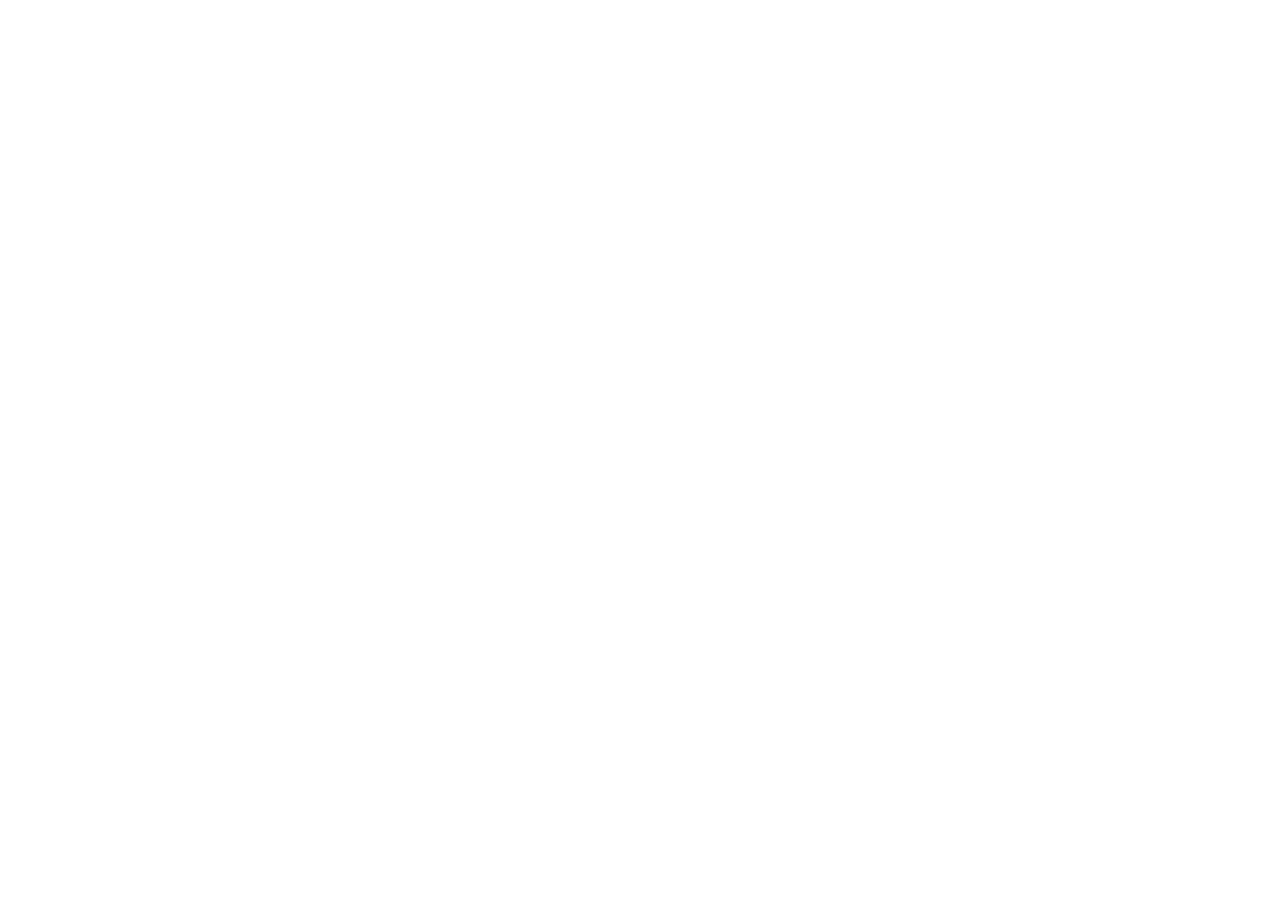
==== recipes/bakedPotatoSoup.html @ 26e306ea "feat : finished the home page html and added images" ====
<!DOCTYPE html>
<html lang="en">
  <head>
    <meta charset="UTF-8" />
    <meta http-equiv="X-UA-Compatible" content="IE=edge" />
    <meta name="viewport" content="width=device-width, initial-scale=1.0" />
    <title>Baked Potato Soup</title>
  </head>
  <body></body>
</html>
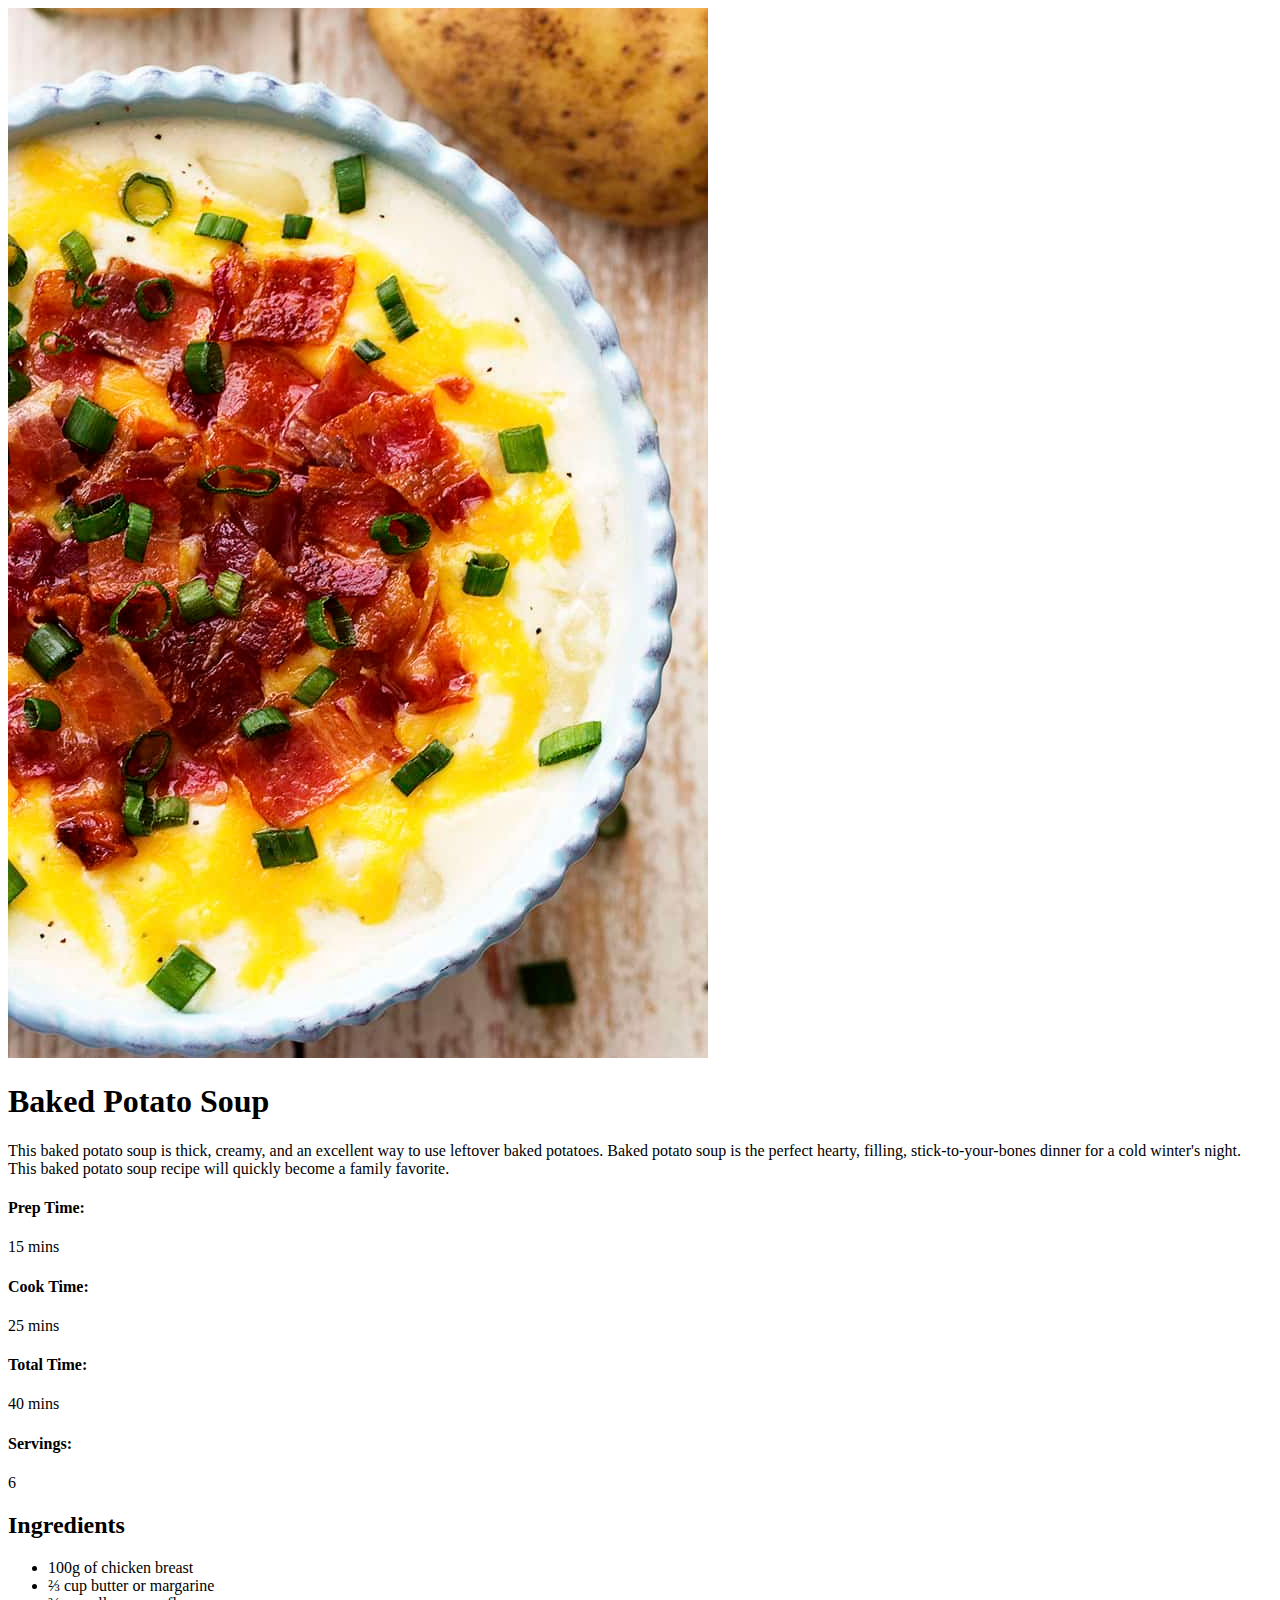
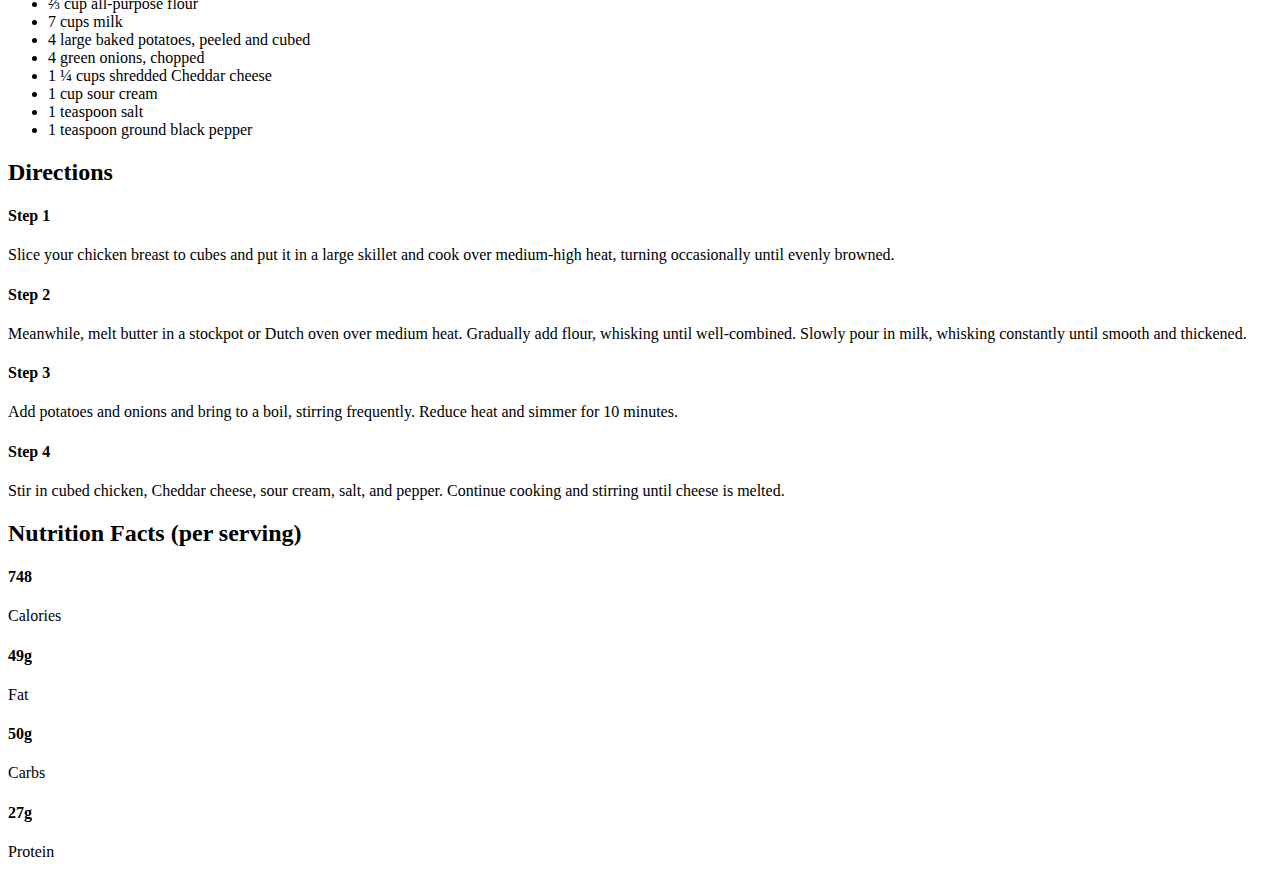
==== commit b80121ee: "Update the recipes HTML" ====
--- a/recipes/bakedPotatoSoup.html
+++ b/recipes/bakedPotatoSoup.html
@@ -6,5 +6,100 @@
     <meta name="viewport" content="width=device-width, initial-scale=1.0" />
     <title>Baked Potato Soup</title>
   </head>
-  <body></body>
+  <body>
+    <section class="hero">
+      <img src="../images/bakedPotatoSoup.jpeg" alt="Baked Potato Soup" />
+      <h1>Baked Potato Soup</h1>
+      <p class="desc">
+        This baked potato soup is thick, creamy, and an excellent way to use
+        leftover baked potatoes. Baked potato soup is the perfect hearty,
+        filling, stick-to-your-bones dinner for a cold winter's night. This
+        baked potato soup recipe will quickly become a family favorite.
+      </p>
+    </section>
+    <section class="recipeInfo">
+      <div class="infoBox">
+        <h4>Prep Time:</h4>
+        <p>15 mins</p>
+      </div>
+      <div class="infoBox">
+        <h4>Cook Time:</h4>
+        <p>25 mins</p>
+      </div>
+      <div class="infoBox">
+        <h4>Total Time:</h4>
+        <p>40 mins</p>
+      </div>
+      <div class="infoBox">
+        <h4>Servings:</h4>
+        <p>6</p>
+      </div>
+    </section>
+    <section class="ingredients">
+      <h2>Ingredients</h2>
+      <ul>
+        <li>100g of chicken breast</li>
+        <li>⅔ cup butter or margarine</li>
+        <li>⅔ cup all-purpose flour</li>
+        <li>7 cups milk</li>
+        <li>4 large baked potatoes, peeled and cubed</li>
+        <li>4 green onions, chopped</li>
+        <li>1 ¼ cups shredded Cheddar cheese</li>
+        <li>1 cup sour cream</li>
+        <li>1 teaspoon salt</li>
+        <li>1 teaspoon ground black pepper</li>
+      </ul>
+    </section>
+    <section class="direction">
+      <h2>Directions</h2>
+      <div class="step">
+        <h4>Step 1</h4>
+        <p>
+          Slice your chicken breast to cubes and put it in a large skillet and
+          cook over medium-high heat, turning occasionally until evenly browned.
+        </p>
+      </div>
+      <div class="step">
+        <h4>Step 2</h4>
+        <p>
+          Meanwhile, melt butter in a stockpot or Dutch oven over medium heat.
+          Gradually add flour, whisking until well-combined. Slowly pour in
+          milk, whisking constantly until smooth and thickened.
+        </p>
+      </div>
+      <div class="step">
+        <h4>Step 3</h4>
+        <p>
+          Add potatoes and onions and bring to a boil, stirring frequently.
+          Reduce heat and simmer for 10 minutes.
+        </p>
+      </div>
+      <div class="step">
+        <h4>Step 4</h4>
+        <p>
+          Stir in cubed chicken, Cheddar cheese, sour cream, salt, and pepper.
+          Continue cooking and stirring until cheese is melted.
+        </p>
+      </div>
+    </section>
+    <section class="facts">
+      <h2>Nutrition Facts <span>(per serving)</span></h2>
+      <div class="factBox">
+        <h4>748</h4>
+        <p>Calories</p>
+      </div>
+      <div class="factBox">
+        <h4>49g</h4>
+        <p>Fat</p>
+      </div>
+      <div class="factBox">
+        <h4>50g</h4>
+        <p>Carbs</p>
+      </div>
+      <div class="factBox">
+        <h4>27g</h4>
+        <p>Protein</p>
+      </div>
+    </section>
+  </body>
 </html>
